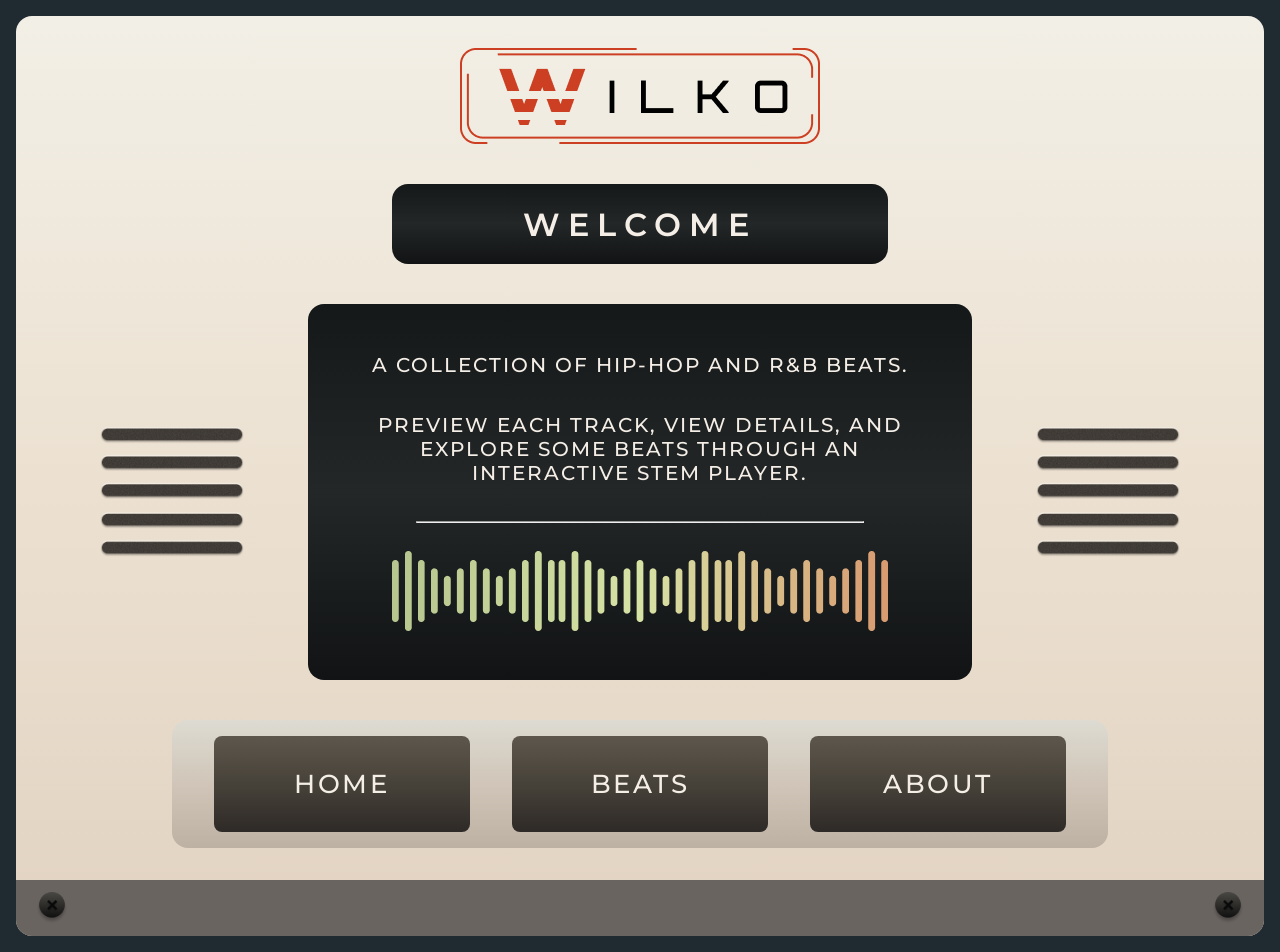
==== index.html @ ab9875e3 "added nav buttons" ====
<html>
  <head>
    <!-- Basic Meta Tags -->
<meta charset="UTF-8">
<meta name="viewport" content="width=device-width, initial-scale=1.0">

<!-- SEO Meta Tags -->
<title>Wilko</title>
<link rel="stylesheet" href="style.css">
<link rel="icon" type="image/x-icon" href="images/Avatar-Icon.jpg">
<meta name="description" content="Australian Hip-hop and R&B Producer">
<meta name="author" content="Lachlan Wilkinson                                                                                                                                                                                                                                                                                                                                                                                                                                                                                                                                                                                                                                                                                                                                                                                                                                             ">
<meta name="keywords" content="producer, artist, hiphop, rap, r&b, hip-hop, trap, smooth, lofi, lo-fi, beats, music">

<!-- Open Graph / Social Media -->
<meta property="og:title" content="Wilko">
<meta property="og:description" content="Australian Hip-hop and R&B Producer">
<meta property="og:url" content="https://wilko37.github.io/">
<meta property="og:type" content="website">

<!-- Twitter Card -->
<meta name="twitter:card" content="summary_large_image">
<meta name="twitter:title" content="Wilko">
<meta name="twitter:description" content="Australian Hip-hop and R&B Producer">
<meta name="twitter:site" content="@Wilko41786728">
<meta name="twitter:creator" content="@Wilko41786728">
    
    <link rel="preconnect" href="https://fonts.googleapis.com">
<link rel="preconnect" href="https://fonts.gstatic.com" crossorigin>
<link href="https://fonts.googleapis.com/css2?family=Montserrat:ital,wght@0,100..900;1,100..900&display=swap" rel="stylesheet">

  </head>
  <body>
    <main class="main-shell">
      <div class="main-content">
          <img class="logo" src="images/Logo.png" alt="WILKO">

          <div class="display-panel display-panel-title">
            <h1>
              WELCOME
            </h1>
          </div>

          <div class="home-middle-section">

            <img class="vent-grill vent-left" src="images/Vent-Grill.png" alt="vent grill">

            <div class="display-panel display-panel-main">
              <h3>A COLLECTION OF HIP-HOP AND R&B BEATS.</h3>
              <h3>
                PREVIEW EACH TRACK, VIEW DETAILS, AND EXPLORE SOME
                BEATS THROUGH AN INTERACTIVE STEM PLAYER.
              </h3>
              <hr>

              <img class = "home-audio-visual" src="images/default-visual.png" alt="audio visualiser">

            </div>

            <img class="vent-grill vent-right" src="images/Vent-Grill.png" alt="vent grill">
            
          </div>

          <div class="navigation-panel">

            <div class = "navigation-button">
              <span class="big-button-text">HOME</span>
            </div>

            <div class = "navigation-button">
              <span class="big-button-text">BEATS</span>
            </div>

            <div class = "navigation-button">
              <span class="big-button-text">ABOUT</span>
            </div>

          </div>
      </div>
      <div class="bottom-panel">
        <div class="screw-row">
          <img class="screw" src="images/Screw.png" alt="screw">
          <img class="screw" src="images/Screw.png" alt="screw">
        </div>
      </div>
    </main>
  </body>
</html>
---- style.css ----
* {
    box-sizing: border-box;
}

body {
  margin: 0;
  min-height: 100vh;
  background-color: #202A31;
  padding: 16px;
  }

hr {
  max-width: 448px;
  width: 100%;
  margin: 0 auto;
  color: #D9D9D9;
}

h1 {
  font-family: "Montserrat", sans-serif;
  font-size: 32px;
  font-optical-sizing: auto;
  font-weight: 600;
  font-style: normal;
  text-align: center;
  letter-spacing: 0.25em;
  color: #F4EEE7;
}

h3{
  font-family: "Montserrat", sans-serif;
  font-size: 20px;
  font-optical-sizing: auto;
  font-weight: 500;
  font-style: normal;
  text-align: center;
  letter-spacing: 0.1em;
  color: #F4EEE7;
  margin: 0 0 8px;
}

p {
  font-family: "Montserrat", sans-serif;
  font-optical-sizing: auto;
  font-weight: 400;
  font-style: normal;
  text-align: center;
  color: white;
  padding-left: 75px;
  padding-right: 75px;
}

.big-button-text{
  font-family: "Montserrat", sans-serif;
  font-size: 26px;
  font-optical-sizing: auto;
  font-weight: 500;
  font-style: normal;
  text-align: center;
  letter-spacing: 0.1em;
  color: #F4EEE7;
  margin: 0 0 0;
}

.main-shell{
    width: 100%;
    min-height: calc(100vh - 32px);
    border-radius: 16px;
    background-image: linear-gradient(to bottom, #F2EFE6, #ECE1D1, #E2D3C2);

    display: flex;
    flex-direction: column;
    overflow: hidden;
}

.main-content{
  /* grow to fill all remaining height */
  flex: 1;
  display: flex;
  flex-direction: column;
  align-items: center;
  justify-content: space-evenly;
  gap: 40px;

  padding: 32px;
}

.logo {
    display: block;
    margin: 0;
    height: auto;
    width: 360px;
}

.display-panel{
  display: flex;

  /* algin items to perfect center */
  align-items: center;
  justify-content: center;

/* don't overflow on mobile */
  max-width: 100%;

  border-radius: 16px;
  background-image: linear-gradient(to bottom, #151819, #232728, #111314);
}

/* Welcome pannel */
.display-panel-title{
  width: 496px;
  height: 80px;
}

.home-middle-section{
  display: grid;
  align-items: center;
  justify-content: center;
  /*allows all columns to shrink when needed*/
  grid-template-columns:
    minmax(60px, 144px)
    minmax(0, 712px)
    minmax(60px, 144px);

  /*allows gaps to shrink if needed*/
  gap: clamp(16px, 5vw, 100px);

  width: 100%;
  max-width: 1080px;
}

.display-panel-main{
  width: 100%; /*712px as defined in home-middle-section*/
  max-width: 712px;

  min-height: 376px;
  height: auto;

  flex-direction: column;
  gap: 28px;
  padding: 40px;
}

.home-audio-visual{
  width: 100%;
  max-width: 496px;
  height: auto;
}

.vent-grill{
  width:144px;
  max-width: 100%;
  height: auto;
}

.navigation-panel{
  width: 100%;
  max-width: 936px;
  min-height: 128px;
  height: auto;

  display: flex;
  justify-content: space-evenly;
  align-items: center;
  /*allow items to go underneath if need be*/
  flex-wrap: wrap;
  gap: 40px;
  padding: 16px 40px;

  border-radius: 16px;
  background-image: linear-gradient(to bottom, #DDDBD2, #D0C5B8, #BDB1A3);
}

.navigation-button{
  width: 256px;
  height: 96px;
  border-radius: 8px;
  background-image: linear-gradient(to bottom, #5D564D, #474239, #2E2A27);

  display: flex;
  flex-direction: column;
  align-items: center;
  justify-content: center;
  flex-shrink: 0;
}

.bottom-panel{
  display: flex;
  height: 56px;
  min-height: 56px;

  background: #6A6461;
  margin-top: auto;
  align-items: center;
  flex-shrink: 0;
}

.screw-row{
  display: flex;
  justify-content: space-between;
  align-items: center;

  width: 100%;
  height: 100%;
  padding: 0 20px;
}

.screw {
  width: 32px;
  height: auto;
}

/* PHONE LAYOUT */
@media (max-width: 767px){

  .main-content{
    padding: 20px;
    gap: 20px;
  } 

  .logo {
    width: 240px;
  }

  .screw{
    width: 24px;
  }

  /*places vents underneath screen on mobile*/
  .home-middle-section {
    grid-template-columns: 1fr 1fr;
    gap: 20px;
  }

  .display-panel-main {
    /*stretch across both grid lines*/
    grid-column: 1 / -1;
    grid-row: 1;
  }

  .vent-left {
    grid-column: 1;
    grid-row: 2;
    justify-self: center;
  }

  .vent-right {
    grid-column: 2;
    grid-row: 2;
    justify-self: center;
  }

}
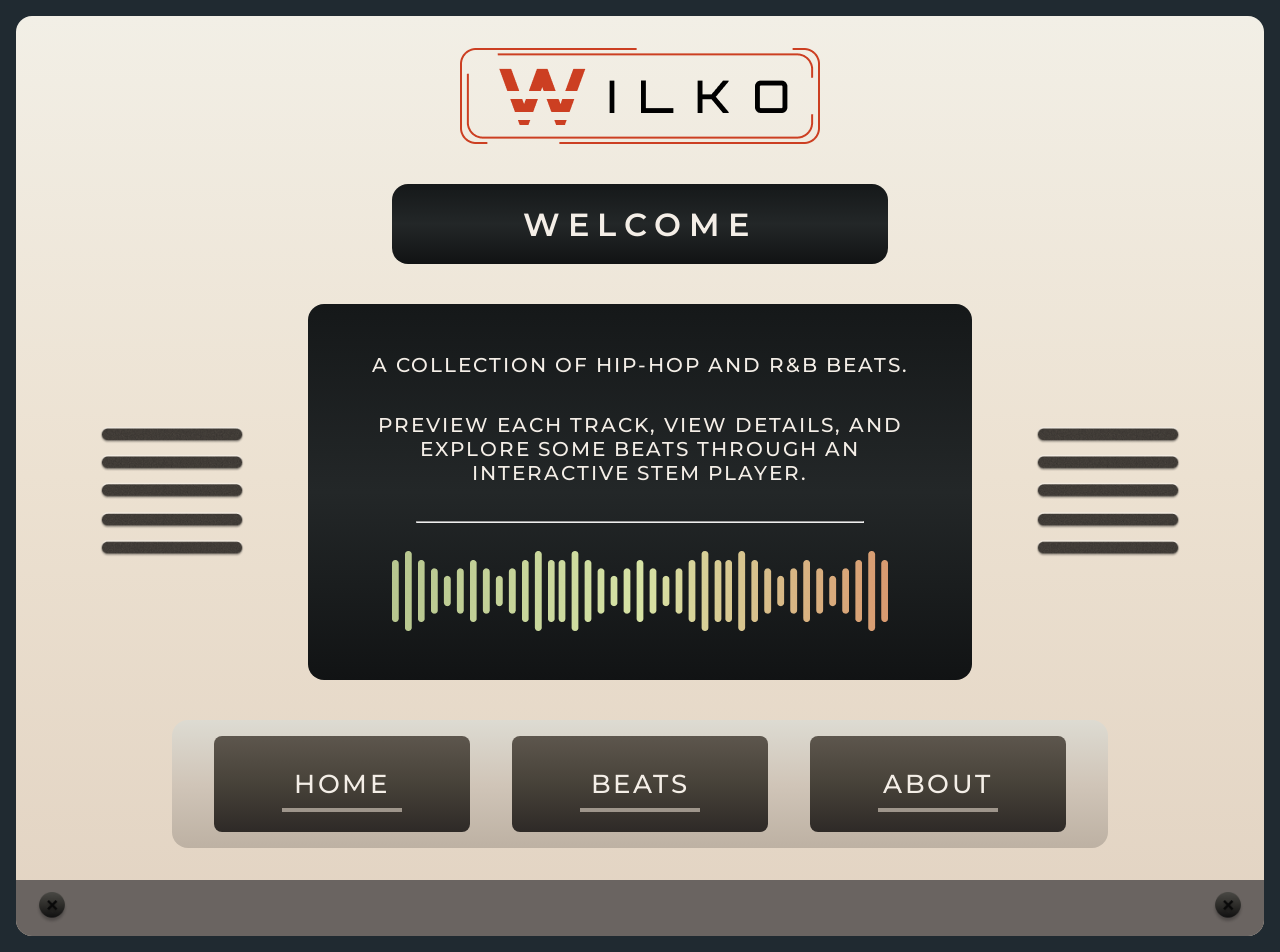
==== commit 5287c1d7: "added button lines" ====
--- a/index.html
+++ b/index.html
@@ -65,14 +65,17 @@
 
             <div class = "navigation-button">
               <span class="big-button-text">HOME</span>
+              <div class="nav-button-line"></div>
             </div>
 
             <div class = "navigation-button">
               <span class="big-button-text">BEATS</span>
+              <div class="nav-button-line"></div>
             </div>
 
             <div class = "navigation-button">
               <span class="big-button-text">ABOUT</span>
+              <div class="nav-button-line"></div>
             </div>
 
           </div>
--- a/style.css
+++ b/style.css
@@ -59,7 +59,20 @@
   text-align: center;
   letter-spacing: 0.1em;
   color: #F4EEE7;
-  margin: 0 0 0;
+  margin: 0;
+  line-height: 1;
+}
+
+.nav-button-line {
+  border-top: 4px solid #B8AEA3;
+  width: 120px;
+  opacity: 0.8;
+  margin: 0;
+
+  position: absolute;
+  left: 50%;
+  transform: translateX(-50%);
+  bottom: 20px;
 }
 
 .main-shell{
@@ -178,10 +191,10 @@
   background-image: linear-gradient(to bottom, #5D564D, #474239, #2E2A27);
 
   display: flex;
-  flex-direction: column;
   align-items: center;
   justify-content: center;
   flex-shrink: 0;
+  position: relative;
 }
 
 .bottom-panel{
@@ -212,6 +225,10 @@
 
 /* PHONE LAYOUT */
 @media (max-width: 767px){
+
+  .nav-button-line {
+    bottom: 14px;
+  }
 
   .main-content{
     padding: 20px;
@@ -250,4 +267,15 @@
     justify-self: center;
   }
 
-}
+  .navigation-panel{
+    padding: 32px 8px;
+    gap: 32px;
+  }
+
+  .navigation-button {
+    width: 100%;
+    max-width: 220px;
+    height: 80px;
+  }
+
+}
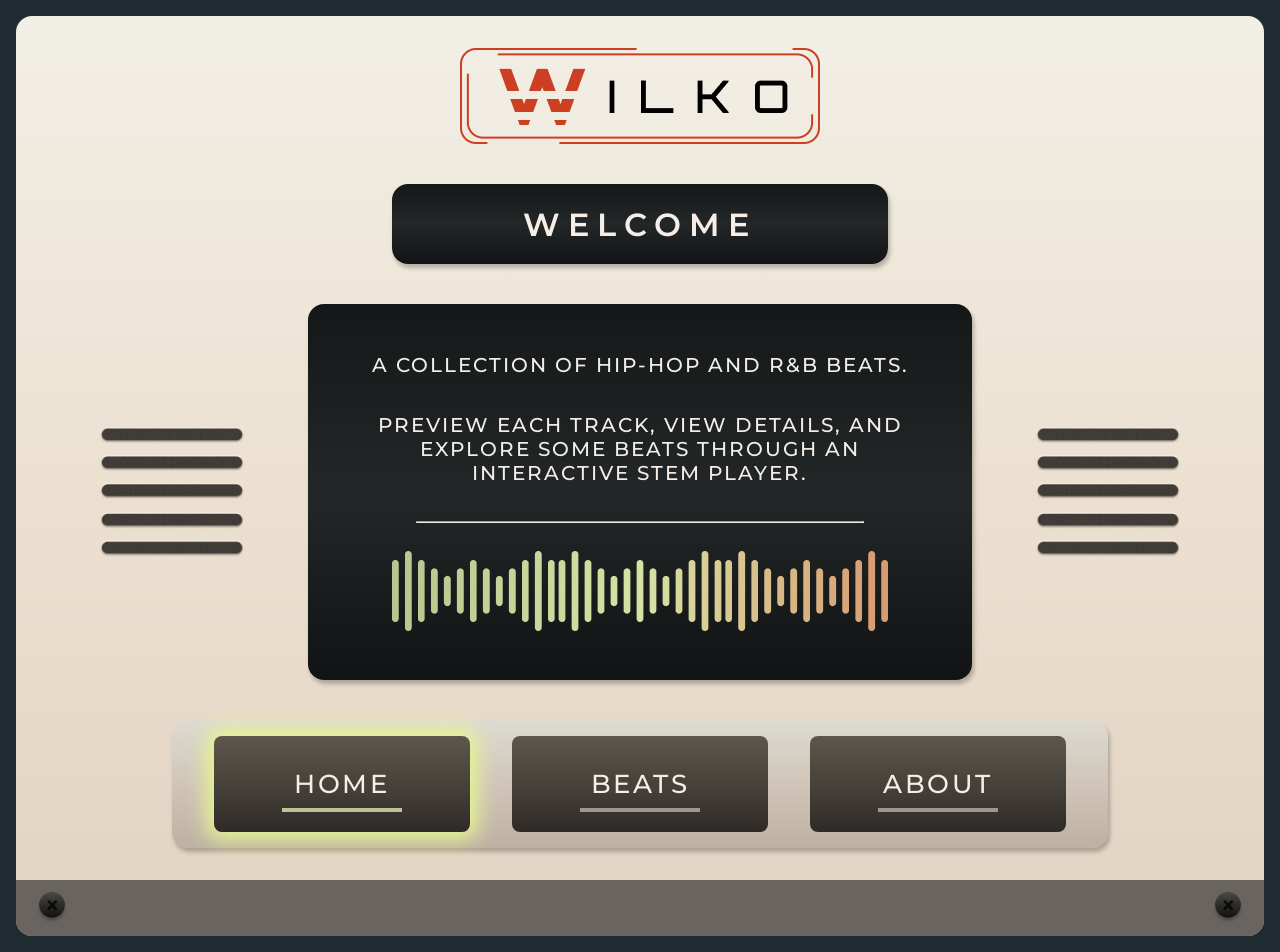
==== commit bac9563a: "added hover buttons" ====
--- a/index.html
+++ b/index.html
@@ -63,20 +63,23 @@
 
           <div class="navigation-panel">
 
-            <div class = "navigation-button">
+            <!--HOME BUTTON-->
+            <a class = "navigation-button active-button" href="index.html">
               <span class="big-button-text">HOME</span>
-              <div class="nav-button-line"></div>
-            </div>
+              <div class="nav-button-line active-button-line"></div>
+            </a>
 
-            <div class = "navigation-button">
+            <!--BEATS BUTTON-->
+            <a class = "navigation-button" href="beats.html">
               <span class="big-button-text">BEATS</span>
               <div class="nav-button-line"></div>
-            </div>
+            </a>
 
-            <div class = "navigation-button">
+            <!--ABOUT BUTTON-->
+            <a class = "navigation-button" href="about.html">
               <span class="big-button-text">ABOUT</span>
               <div class="nav-button-line"></div>
-            </div>
+            </a>
 
           </div>
       </div>
@@ -87,5 +90,6 @@
         </div>
       </div>
     </main>
+    <script src="script.js"></script>
   </body>
 </html>
--- a/style.css
+++ b/style.css
@@ -63,18 +63,6 @@
   line-height: 1;
 }
 
-.nav-button-line {
-  border-top: 4px solid #B8AEA3;
-  width: 120px;
-  opacity: 0.8;
-  margin: 0;
-
-  position: absolute;
-  left: 50%;
-  transform: translateX(-50%);
-  bottom: 20px;
-}
-
 .main-shell{
     width: 100%;
     min-height: calc(100vh - 32px);
@@ -117,6 +105,9 @@
 
   border-radius: 16px;
   background-image: linear-gradient(to bottom, #151819, #232728, #111314);
+
+  /* 25% black shadow with 4px blur */
+  box-shadow: 2px 4px 4px rgba(0, 0, 0, 0.25);
 }
 
 /* Welcome pannel */
@@ -182,6 +173,7 @@
 
   border-radius: 16px;
   background-image: linear-gradient(to bottom, #DDDBD2, #D0C5B8, #BDB1A3);
+  box-shadow: 2px 4px 4px rgba(0, 0, 0, 0.25);
 }
 
 .navigation-button{
@@ -195,6 +187,37 @@
   justify-content: center;
   flex-shrink: 0;
   position: relative;
+
+  /*remove hyperlink styling*/
+  color: inherit;
+  text-decoration: none;
+
+  transition: transform 0.5s ease, box-shadow 0.5s ease;
+}
+
+.navigation-button:hover{
+  transform: scale(1.05);
+  box-shadow: 0px 0px 20px 8px rgba(240, 122, 43, 0.8);
+}
+
+.nav-button-line {
+  border-top: 4px solid #B8AEA3;
+  width: 120px;
+  opacity: 0.8;
+  margin: 0;
+
+  position: absolute;
+  left: 50%;
+  transform: translateX(-50%);
+  bottom: 20px;
+}
+
+.active-button{
+  box-shadow: 0px 0px 20px 8px #E5F593;
+}
+
+.active-button-line {
+  border-top: 4px solid #DDE6B0;
 }
 
 .bottom-panel{
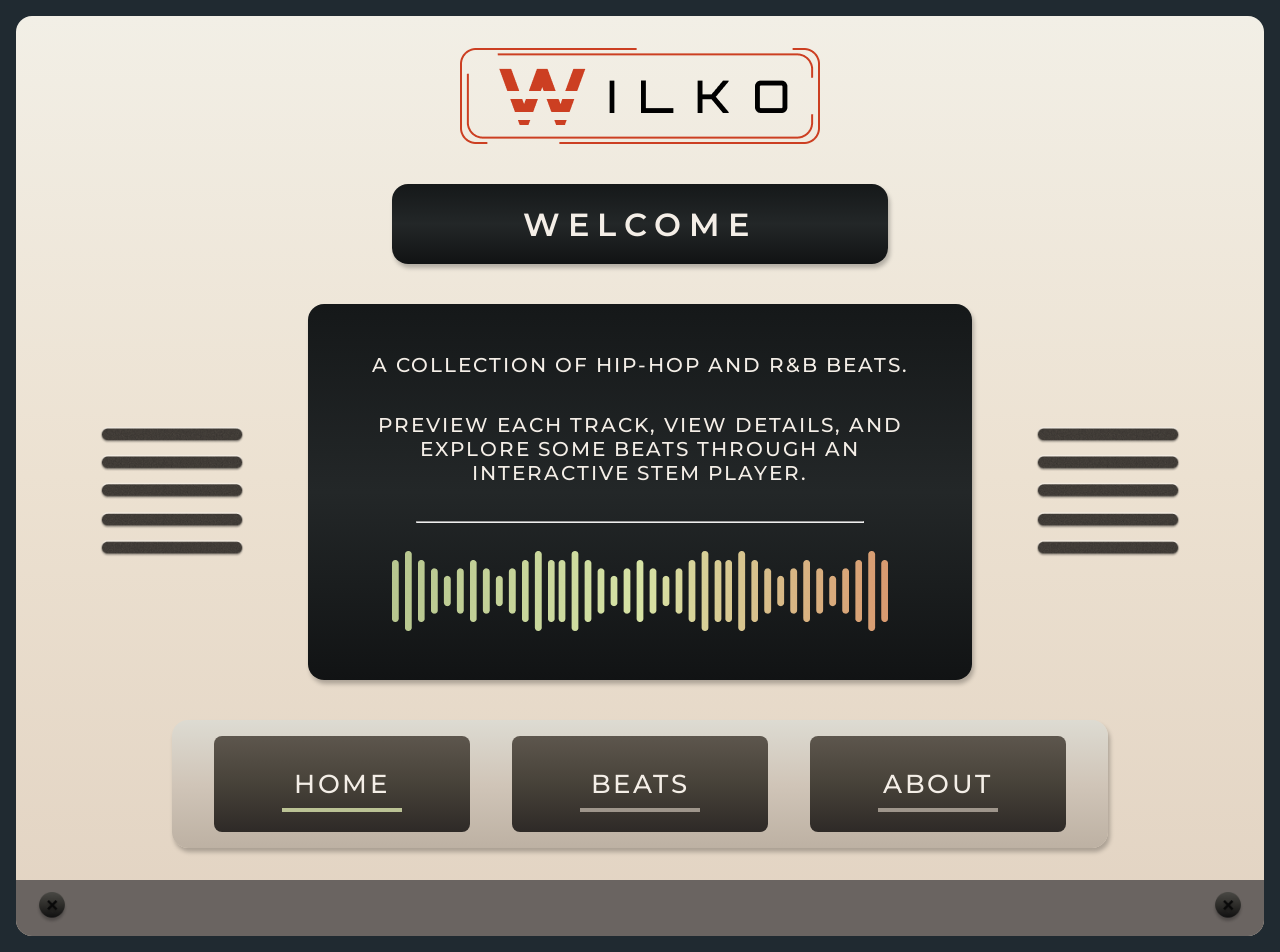
==== commit c3e92e65: "added about page" ====
--- a/index.html
+++ b/index.html
@@ -5,9 +5,9 @@
 <meta name="viewport" content="width=device-width, initial-scale=1.0">
 
 <!-- SEO Meta Tags -->
-<title>Wilko</title>
+<title>WILKO</title>
 <link rel="stylesheet" href="style.css">
-<link rel="icon" type="image/x-icon" href="images/Avatar-Icon.jpg">
+<link rel="icon" type="image/x-icon" href="images/Avatar-Icon.png">
 <meta name="description" content="Australian Hip-hop and R&B Producer">
 <meta name="author" content="Lachlan Wilkinson                                                                                                                                                                                                                                                                                                                                                                                                                                                                                                                                                                                                                                                                                                                                                                                                                                             ">
 <meta name="keywords" content="producer, artist, hiphop, rap, r&b, hip-hop, trap, smooth, lofi, lo-fi, beats, music">
--- a/style.css
+++ b/style.css
@@ -41,13 +41,14 @@
 
 p {
   font-family: "Montserrat", sans-serif;
+  font-size: 16px;
   font-optical-sizing: auto;
-  font-weight: 400;
+  font-weight: 500;
   font-style: normal;
   text-align: center;
-  color: white;
-  padding-left: 75px;
-  padding-right: 75px;
+  letter-spacing: 0.1em;
+  color: #F4EEE7;
+  margin: 0 0 8px;
 }
 
 .big-button-text{
@@ -81,8 +82,8 @@
   flex-direction: column;
   align-items: center;
   justify-content: space-evenly;
+
   gap: 40px;
-
   padding: 32px;
 }
 
@@ -90,7 +91,7 @@
     display: block;
     margin: 0;
     height: auto;
-    width: 360px;
+    width: clamp(360px, 25vw, 440px);
 }
 
 .display-panel{
@@ -112,7 +113,7 @@
 
 /* Welcome pannel */
 .display-panel-title{
-  width: 496px;
+  width: clamp(496px, 34.44vw, 660px);
   height: 80px;
 }
 
@@ -122,21 +123,20 @@
   justify-content: center;
   /*allows all columns to shrink when needed*/
   grid-template-columns:
-    minmax(60px, 144px)
-    minmax(0, 712px)
-    minmax(60px, 144px);
+    minmax(60px, clamp(144px, 10vw, 192px))
+    minmax(0, clamp(712px, 49.4vw, 949px))
+    minmax(60px, clamp(144px, 10vw, 192px));
 
   /*allows gaps to shrink if needed*/
-  gap: clamp(16px, 5vw, 100px);
-
-  width: 100%;
-  max-width: 1080px;
+  gap: clamp(16px, 5vw, 133px);
+
+  width: 100%;
+  max-width: clamp(1080px, 75vw, 1440px);
 }
 
 .display-panel-main{
   width: 100%; /*712px as defined in home-middle-section*/
-  max-width: 712px;
-
+  max-width: none;
   min-height: 376px;
   height: auto;
 
@@ -147,19 +147,19 @@
 
 .home-audio-visual{
   width: 100%;
-  max-width: 496px;
+  max-width: clamp(496px, 34.44vw, 661px);
   height: auto;
 }
 
 .vent-grill{
-  width:144px;
+  width: clamp(144px, 10vw, 192px);
   max-width: 100%;
   height: auto;
 }
 
 .navigation-panel{
   width: 100%;
-  max-width: 936px;
+  max-width: clamp(936px, 65vw, 1248px);
   min-height: 128px;
   height: auto;
 
@@ -177,7 +177,7 @@
 }
 
 .navigation-button{
-  width: 256px;
+  width: clamp(256px, 17.78vw, 341px);
   height: 96px;
   border-radius: 8px;
   background-image: linear-gradient(to bottom, #5D564D, #474239, #2E2A27);
@@ -202,18 +202,25 @@
 
 .nav-button-line {
   border-top: 4px solid #B8AEA3;
-  width: 120px;
+  width: clamp(120px, 8.33vw, 160px);
+  bottom: 20px;
   opacity: 0.8;
   margin: 0;
 
   position: absolute;
   left: 50%;
   transform: translateX(-50%);
-  bottom: 20px;
+  transition: border-color 0.5s ease;
+}
+
+.navigation-button:hover .nav-button-line {
+  border-top-color: rgba(240, 122, 43, 0.75);
 }
 
 .active-button{
-  box-shadow: 0px 0px 20px 8px #E5F593;
+  /* pulse green in and out */
+  animation: greenPulse 2s ease-in-out infinite;
+  pointer-events: none;
 }
 
 .active-button-line {
@@ -242,7 +249,7 @@
 }
 
 .screw {
-  width: 32px;
+  width: clamp(32px, 2.22vw, 43px);
   height: auto;
 }
 
@@ -302,3 +309,9 @@
   }
 
 }
+
+@keyframes greenPulse{
+  0% {box-shadow: 0px 0px 8px 4px #E5F593;}
+  50% {box-shadow: 0px 0px 24px 12px #E5F593;}
+  100%{box-shadow: 0px 0px 8px 4px #E5F593;}
+}
